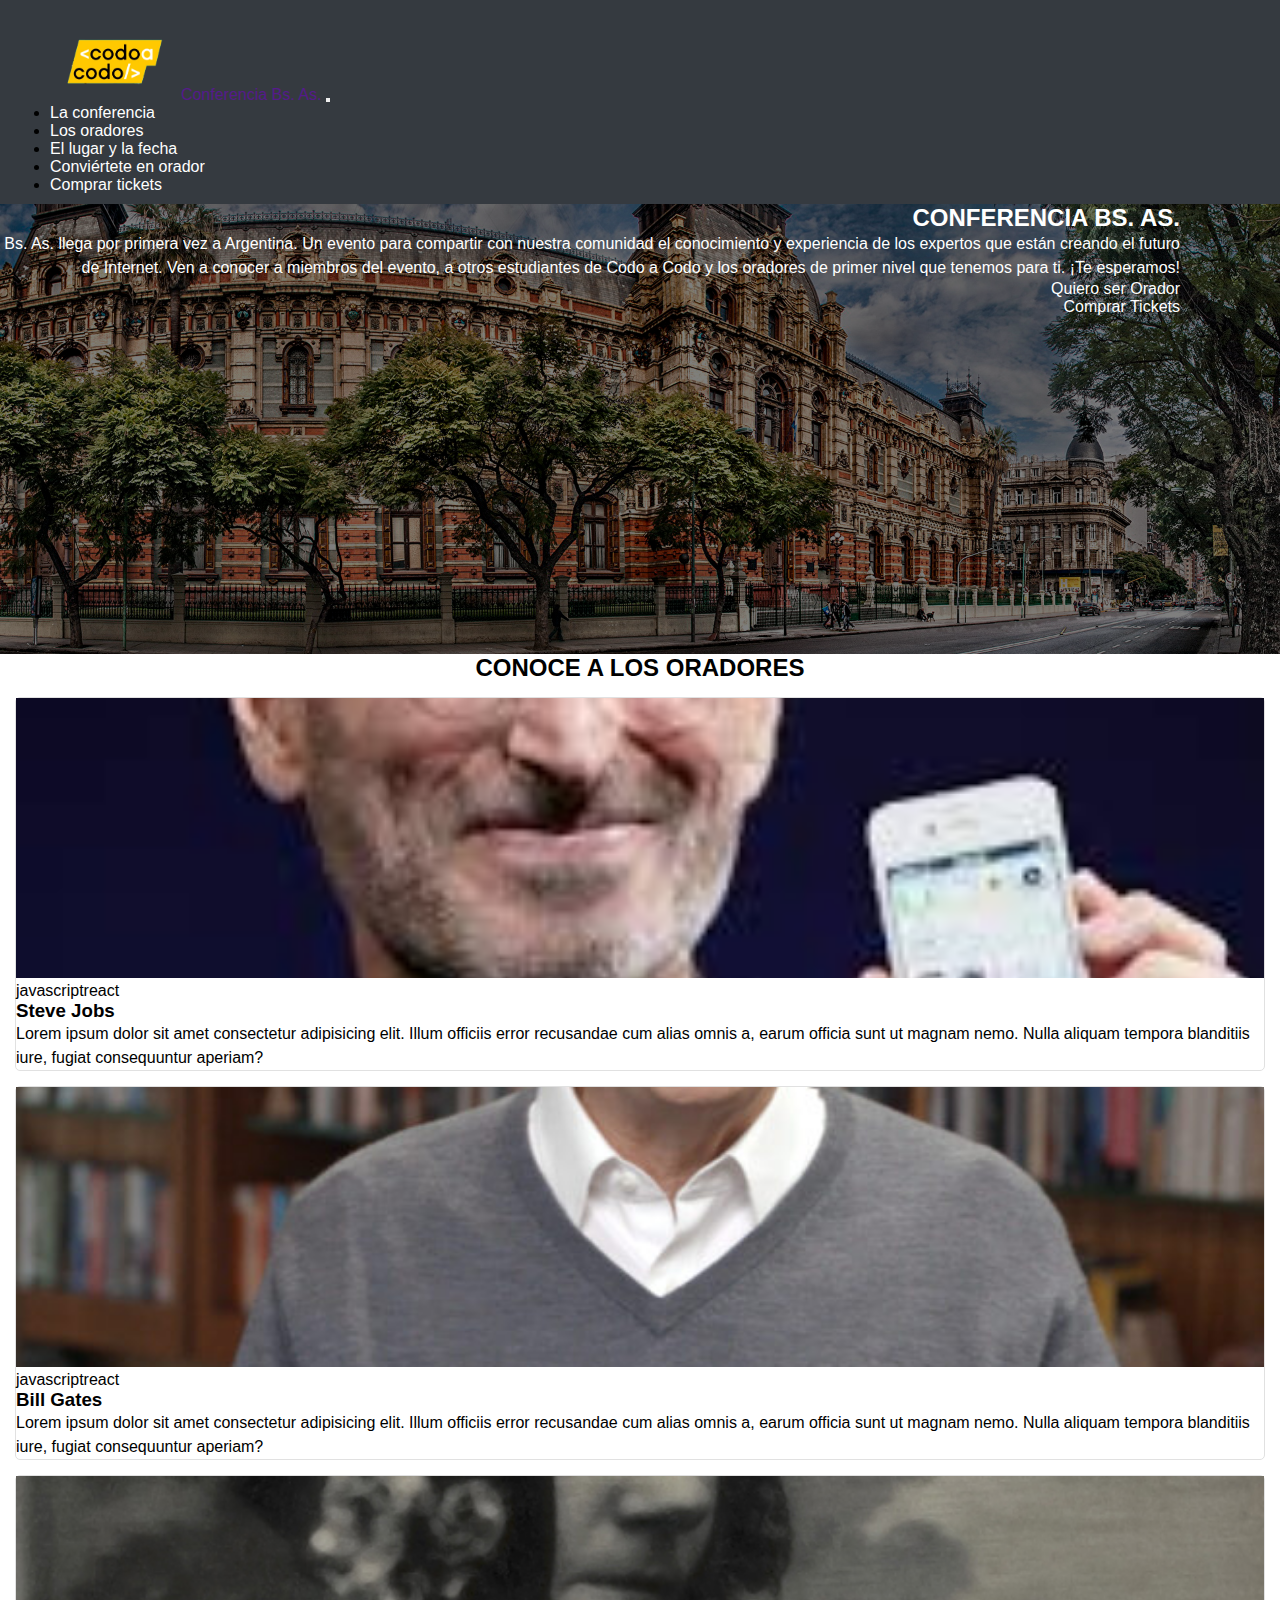
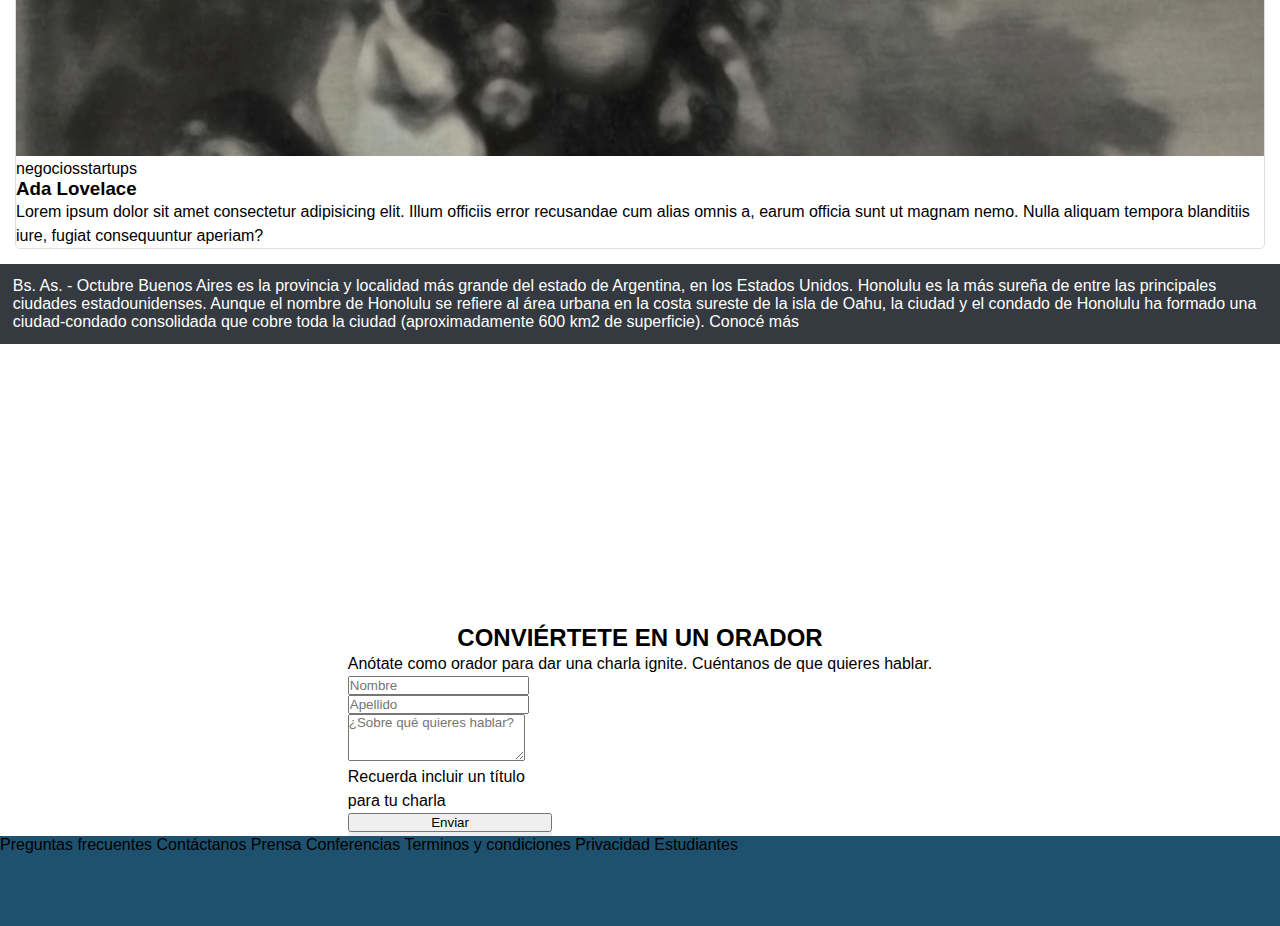
==== index.html @ 8f0b05c5 "Trabajo integrador responsive con Bootstrap" ====
<!DOCTYPE html>
<html lang="es">

<head>
    <meta charset="UTF-8">
    <meta name="viewport" content="width=device-width, initial-scale=1.0">
    <link rel="shortcut icon" href="./assets/img/favicon.ico" type="image/x-icon">
    <link rel="stylesheet" href="./assets/css/estilos.css">
    <link href="https://cdn.jsdelivr.net/npm/bootstrap@5.3.2/dist/css/bootstrap.min.css" rel="stylesheet"
        integrity="sha384-T3c6CoIi6uLrA9TneNEoa7RxnatzjcDSCmG1MXxSR1GAsXEV/Dwwykc2MPK8M2HN" crossorigin="anonymous">
    <title>Conferencia Bs. As.</title>
</head>

<body>
    <header class="navbar navbar-expand-md bg-black bg-opacity-75">
        <div class="logo container-fluid">
            <a class="navbar-brand  text-white" href="">
                <img src="./assets/img/codoacodo.png" alt="logo codo a codo" height="75px"
                    class="d-inline-block">Conferencia Bs. As.</a>
            <button class="navbar-toggler" type="button" data-bs-toggle="collapse" data-bs-target="#navbarNav"
                aria-controls="navbarNav" aria-expanded="false" aria-label="Toggle navigation">
                <span class="navbar-toggler-icon"></span>
            </button>
            <div class="collapse navbar-collapse justify-content-end" id="navbarNav">
                <ul class="navbar-nav">
                    <li class="nav-item">
                        <a class="nav-link active" aria-current="page" href="seccion1">La conferencia</a>
                    </li>
                    <li class="nav-item">
                        <a class="nav-link" href="seccion2">Los oradores</a>
                    </li>
                    <li class="nav-item">
                        <a class="nav-link" href="seccion3">El lugar y la fecha</a>
                    </li>
                    <li class="nav-item">
                        <a class="nav-link" href="seccion4">Conviértete en orador</a>
                    </li>
                    <li class="nav-item">
                        <a class="nav-link" href="seccion4">Comprar tickets</a>
                    </li>
                </ul>
            </div>
        </div>
        <nav></nav>
    </header>
    <main class="container-fluid">
        <section class="row align-items-center seccion1">
            <div class="col"></div>
            <div class="col"></div>
            <div class="col">
                <h2>Conferencia Bs. As.</h2>
                <p class="descripcion">Bs. As. llega por primera vez a Argentina. Un evento para compartir con nuestra
                    comunidad el
                    conocimiento y experiencia de los expertos que están creando el futuro de Internet. Ven a conocer a
                    miembros del evento, a otros estudiantes de Codo a Codo y los oradores de primer nivel que tenemos
                    para
                    ti. ¡Te esperamos!</p>
                <a>Quiero ser Orador</a><a>Comprar Tickets</a>

            </div>
        </section>
        <section class="row seccion2">
            <div class="col">
                <h2><span="">CONOCE A LOS</span>
                    ORADORES</h2>
                <div class="row">
                    <div class="col"></div>
                    <div class="col">
                        <div class="caja">
                            <img src="./assets/img/steve.jpg" alt="steve jobs">
                            <span>javascript</span><span>react</span>
                            <h3>Steve Jobs</h3>
                            <p>Lorem ipsum dolor sit amet consectetur adipisicing elit. Illum officiis error recusandae
                                cum
                                alias omnis
                                a, earum officia sunt ut magnam nemo. Nulla aliquam tempora blanditiis iure, fugiat
                                consequuntur
                                aperiam?</p>
                        </div>
                    </div>
                    <div class="col">
                        <div class="caja">
                            <img src="./assets/img/bill.jpg" alt="steve jobs">
                            <span>javascript</span><span>react</span>
                            <h3>Bill Gates</h3>
                            <p>Lorem ipsum dolor sit amet consectetur adipisicing elit. Illum officiis error recusandae
                                cum
                                alias omnis
                                a, earum officia sunt ut magnam nemo. Nulla aliquam tempora blanditiis iure, fugiat
                                consequuntur
                                aperiam?</p>
                        </div>
                    </div>
                    <div class="col">
                        <div class="caja">
                            <img src="./assets/img/ada.jpeg" alt="steve jobs">
                            <span>negocios</span><span>startups</span>
                            <h3>Ada Lovelace</h3>
                            <p>Lorem ipsum dolor sit amet consectetur adipisicing elit. Illum officiis error recusandae
                                cum
                                alias omnis
                                a, earum officia sunt ut magnam nemo. Nulla aliquam tempora blanditiis iure, fugiat
                                consequuntur
                                aperiam?</p>
                        </div>
                    </div>
                    <div class="col"></div>
                </div>
            </div>
        </section>
        <section class="row seccion3">
            <div class="col seccion3col1"></div>
            <div class="col seccion3col2">
                Bs. As. - Octubre
                Buenos Aires es la provincia y localidad más grande del estado de Argentina, en los Estados Unidos.
                Honolulu es la más sureña de entre las principales ciudades estadounidenses. Aunque el nombre de
                Honolulu se refiere al área urbana en la costa sureste de la isla de Oahu, la ciudad y el condado de
                Honolulu ha formado una ciudad-condado consolidada que cobre toda la ciudad (aproximadamente 600 km2 de
                superficie).

                Conocé más
            </div>
        </section>
        <section class="row seccion4">
            <div class="col ">
                <h2><span>CONVIÉRTETE EN UN</span>
                    ORADOR</h2>
                <p>Anótate como orador para dar una charla ignite. Cuéntanos de que quieres hablar.</p>
                <form>
                    <div class="row">
                        <div class="col">
                            <input type="text" class="form-control" id="nombre" placeholder="Nombre">
                        </div>
                        <div class="col">
                            <input type="text" class="form-control" id="apellido" placeholder="Apellido">
                        </div>
                    </div>
                    <div class="form-group">
                        <textarea class="form-control" id="texto" rows="3"
                            placeholder="¿Sobre qué quieres hablar?"></textarea>
                    </div>
                        <p>Recuerda incluir un título para tu charla</p>
                    <button type="submit" class="btn">Enviar<button>

                    </form>
            </div>
        </section>
    </main>
    <aside>
    </aside>
    <footer class="row align-items-center justify-content-center">
        <div class="col">
            Preguntas frecuentes
            Contáctanos
            Prensa
            Conferencias
            Terminos y condiciones
            Privacidad
            Estudiantes
        </div>
    </footer>
    <script src="https://cdn.jsdelivr.net/npm/bootstrap@5.3.2/dist/js/bootstrap.bundle.min.js"
        integrity="sha384-C6RzsynM9kWDrMNeT87bh95OGNyZPhcTNXj1NW7RuBCsyN/o0jlpcV8Qyq46cDfL"
        crossorigin="anonymous"></script>
</body>

</html>
---- assets/css/estilos.css ----
/* Generales */
* {
    margin:0;
    padding: 0;
    font-family:Lato,sans-serif;
    scroll-behavior: smooth;
}
html {
    display: block;
}
a {
    text-decoration: none;
}
p {
    line-height: 1.5em;
}
h2 {
    text-align: center;
    text-transform: uppercase;
}

header {
    background-color: #353a40;
    padding: 25px 100px 10px 50px;
}
li a {
    color: #ffffff!important;
}
#navbarNav {
    margin-right: 25px;
}

/* Main */
.descripcion {
    text-align: right;
}
.seccion1 {
    height: 50vh;
    background: linear-gradient(to right, rgba(0,0,0,0.5), rgba(0,0,0,0.5)), url('../img/ba1.jpg');
    background-size: cover;
    background-position: center;
    background-repeat: no-repeat;
    color:#ffffff;
}
.seccion1 div:last-of-type {
    margin-right: 100px;
    display: flex;
    flex-direction: column;
    align-items: end;
}
.caja {
    margin: 15px;
    border: 1px solid #e1e1e1;
    border-radius: 5px;
}
.caja img {
    width:100%;
    max-height: 280px;
    object-fit: cover;
}
.seccion3 {
    height: 40vh;
}
.seccion3col1 {
    background-image: url('../img/ba3.jpg');
    background-size: cover;
    background-repeat: no-repeat;
}
.seccion3col2 {
    padding: 1%;
    background-color: #353a40;
    color: #ffffff;
}
.seccion4 {
    display: flex;
    justify-content:center;
}
form {
    display: flex;
    flex-direction: column;
    width: 35%;
}

footer {
    height: 10vh;
    background-color: #1e516e;
    padding: 15px auto;
}
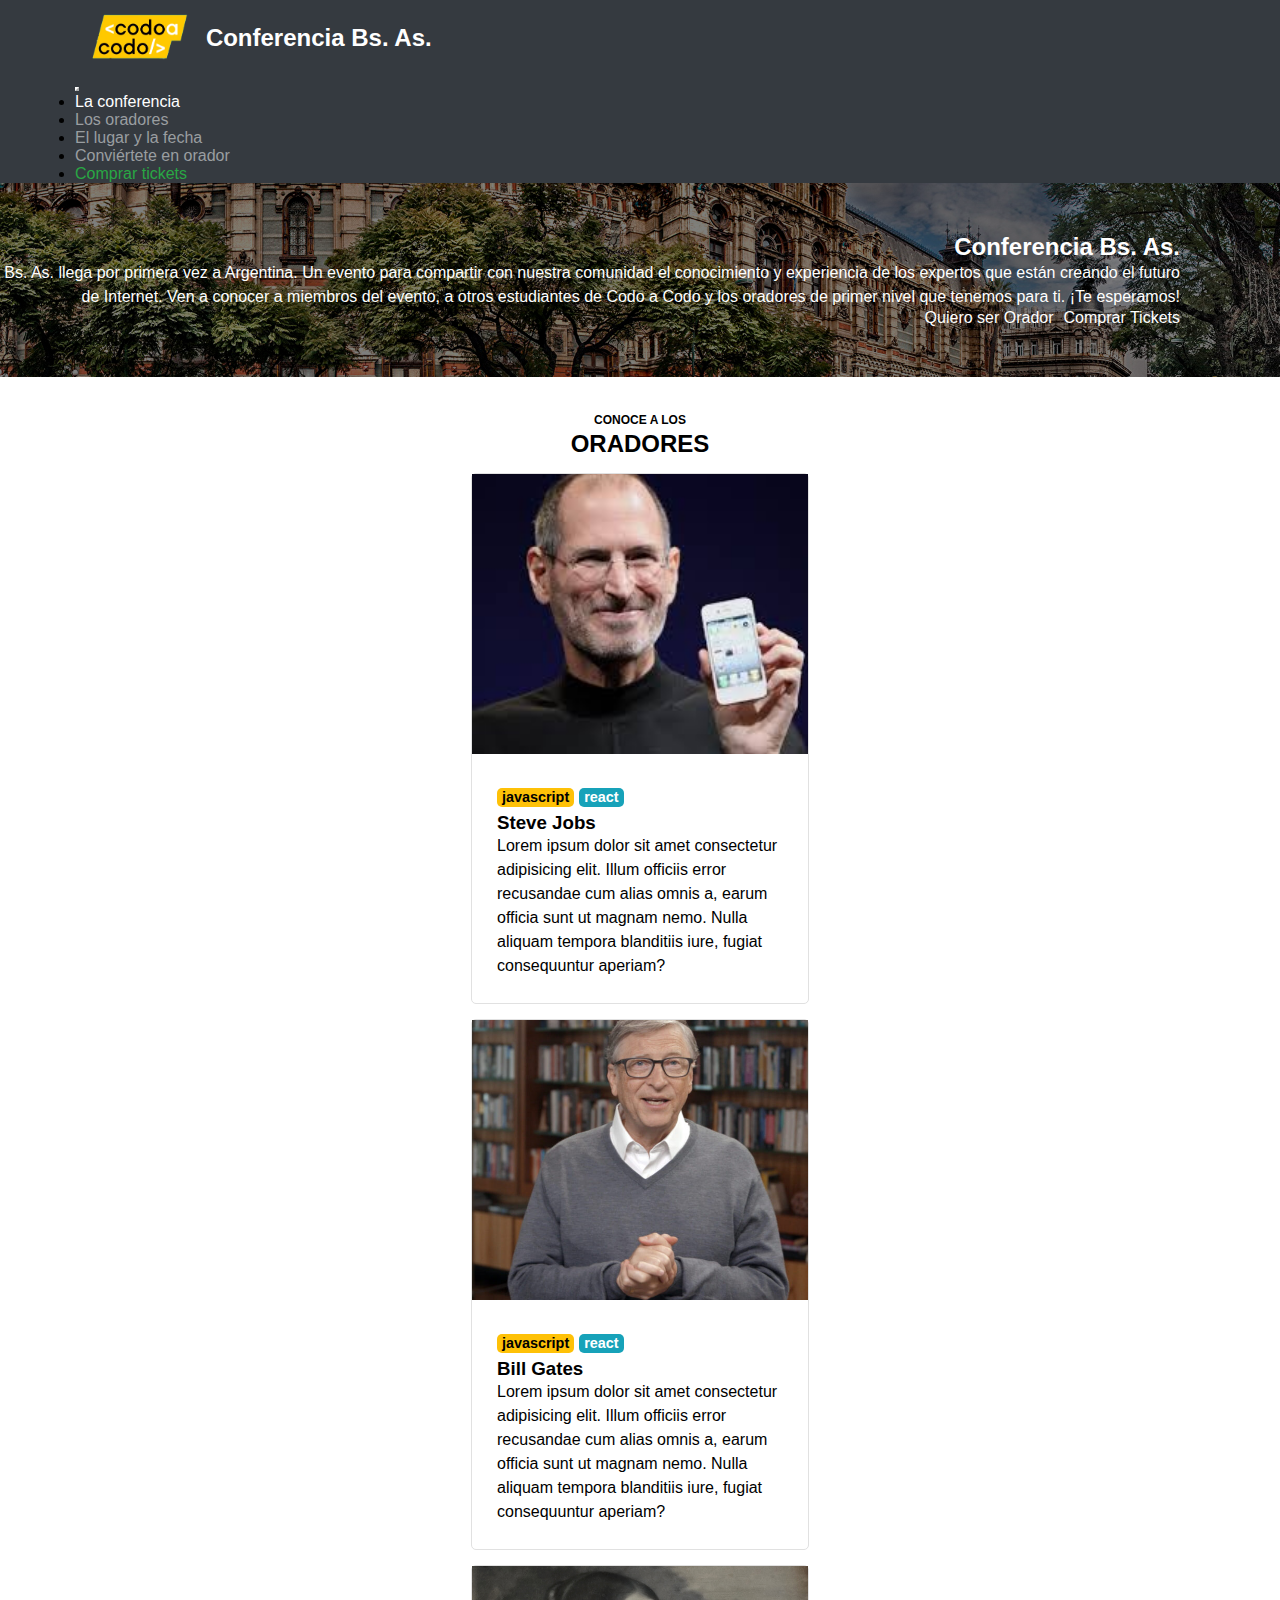
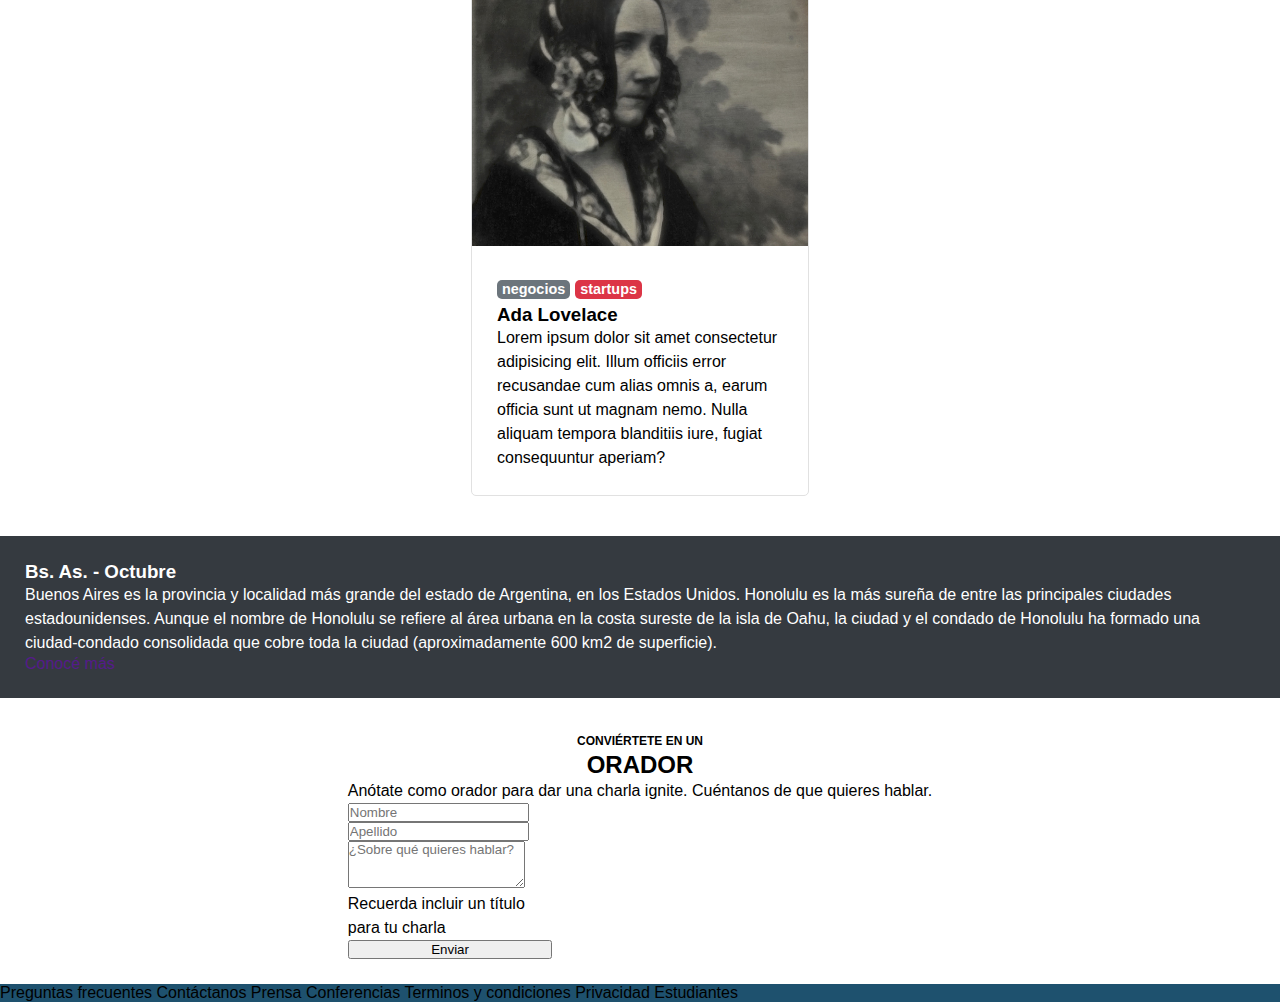
==== commit 34cbb495: "Avances de modificaciones en todas las secciones" ====
--- a/index.html
+++ b/index.html
@@ -12,17 +12,19 @@
 </head>
 
 <body>
-    <header class="navbar navbar-expand-md bg-black bg-opacity-75">
+    <header class="navbar navbar-expand-lg bg-black bg-opacity-75">
         <div class="logo container-fluid">
-            <a class="navbar-brand  text-white" href="">
-                <img src="./assets/img/codoacodo.png" alt="logo codo a codo" height="75px"
-                    class="d-inline-block">Conferencia Bs. As.</a>
-            <button class="navbar-toggler" type="button" data-bs-toggle="collapse" data-bs-target="#navbarNav"
-                aria-controls="navbarNav" aria-expanded="false" aria-label="Toggle navigation">
+            <a class="navbar-brand brand-flex" href="">
+                <img src="./assets/img/codoacodo.png" alt="logo codo a codo" height="75px" class="d-inline-block">
+                <h2>Conferencia Bs. As.</h2>
+            </a>
+            <button class="navbar-toggler custom-toggler" type="button" data-bs-toggle="collapse"
+                data-bs-target="#navbarNav" aria-controls="navbarNav" aria-expanded="false"
+                aria-label="Toggle navigation">
                 <span class="navbar-toggler-icon"></span>
             </button>
             <div class="collapse navbar-collapse justify-content-end" id="navbarNav">
-                <ul class="navbar-nav">
+                <ul class="navbar-nav menu-principal">
                     <li class="nav-item">
                         <a class="nav-link active" aria-current="page" href="seccion1">La conferencia</a>
                     </li>
@@ -45,9 +47,8 @@
     </header>
     <main class="container-fluid">
         <section class="row align-items-center seccion1">
-            <div class="col"></div>
-            <div class="col"></div>
-            <div class="col">
+            <div class="col-md"></div>
+            <div class="col-md">
                 <h2>Conferencia Bs. As.</h2>
                 <p class="descripcion">Bs. As. llega por primera vez a Argentina. Un evento para compartir con nuestra
                     comunidad el
@@ -55,94 +56,114 @@
                     miembros del evento, a otros estudiantes de Codo a Codo y los oradores de primer nivel que tenemos
                     para
                     ti. ¡Te esperamos!</p>
-                <a>Quiero ser Orador</a><a>Comprar Tickets</a>
-
+                <div class="col botones">
+                    <a class="btn btn-outline-light">Quiero ser Orador</a><a class="btn btn-bd-primary">Comprar
+                        Tickets</a>
+                </div>
             </div>
         </section>
-        <section class="row seccion2">
-            <div class="col">
-                <h2><span="">CONOCE A LOS</span>
+        <section class="row seccion2" id="#seccion2">
+            <div class="col gx-0">
+                <h2><span class="texto-superior-h2">CONOCE A LOS</span><br>
                     ORADORES</h2>
-                <div class="row">
-                    <div class="col"></div>
-                    <div class="col">
+                <div class="row oradores">
+                    <div class="col-md">
                         <div class="caja">
                             <img src="./assets/img/steve.jpg" alt="steve jobs">
-                            <span>javascript</span><span>react</span>
-                            <h3>Steve Jobs</h3>
-                            <p>Lorem ipsum dolor sit amet consectetur adipisicing elit. Illum officiis error recusandae
-                                cum
-                                alias omnis
-                                a, earum officia sunt ut magnam nemo. Nulla aliquam tempora blanditiis iure, fugiat
-                                consequuntur
-                                aperiam?</p>
+                            <div class="caja-interna">
+                                <span class="recuadro js">javascript</span><span class="recuadro react">react</span>
+                                <h3>Steve Jobs</h3>
+                                <p>Lorem ipsum dolor sit amet consectetur adipisicing elit. Illum officiis error
+                                    recusandae
+                                    cum
+                                    alias omnis
+                                    a, earum officia sunt ut magnam nemo. Nulla aliquam tempora blanditiis iure, fugiat
+                                    consequuntur
+                                    aperiam?</p>
+                            </div>
                         </div>
                     </div>
-                    <div class="col">
+                    <div class="col-md">
                         <div class="caja">
                             <img src="./assets/img/bill.jpg" alt="steve jobs">
-                            <span>javascript</span><span>react</span>
-                            <h3>Bill Gates</h3>
-                            <p>Lorem ipsum dolor sit amet consectetur adipisicing elit. Illum officiis error recusandae
-                                cum
-                                alias omnis
-                                a, earum officia sunt ut magnam nemo. Nulla aliquam tempora blanditiis iure, fugiat
-                                consequuntur
-                                aperiam?</p>
+                            <div class="caja-interna">
+                                <span class="recuadro js">javascript</span><span class="recuadro react">react</span>
+                                <h3>Bill Gates</h3>
+                                <p>Lorem ipsum dolor sit amet consectetur adipisicing elit. Illum officiis error
+                                    recusandae
+                                    cum
+                                    alias omnis
+                                    a, earum officia sunt ut magnam nemo. Nulla aliquam tempora blanditiis iure, fugiat
+                                    consequuntur
+                                    aperiam?</p>
+                            </div>
                         </div>
                     </div>
-                    <div class="col">
+                    <div class="col-md">
                         <div class="caja">
                             <img src="./assets/img/ada.jpeg" alt="steve jobs">
-                            <span>negocios</span><span>startups</span>
-                            <h3>Ada Lovelace</h3>
-                            <p>Lorem ipsum dolor sit amet consectetur adipisicing elit. Illum officiis error recusandae
-                                cum
-                                alias omnis
-                                a, earum officia sunt ut magnam nemo. Nulla aliquam tempora blanditiis iure, fugiat
-                                consequuntur
-                                aperiam?</p>
+                            <div class="caja-interna">
+                                <span class="recuadro negocios">negocios</span><span
+                                    class="recuadro startup">startups</span>
+                                <h3>Ada Lovelace</h3>
+                                <p>Lorem ipsum dolor sit amet consectetur adipisicing elit. Illum officiis error
+                                    recusandae
+                                    cum
+                                    alias omnis
+                                    a, earum officia sunt ut magnam nemo. Nulla aliquam tempora blanditiis iure, fugiat
+                                    consequuntur
+                                    aperiam?</p>
+                            </div>
                         </div>
                     </div>
-                    <div class="col"></div>
                 </div>
             </div>
         </section>
         <section class="row seccion3">
-            <div class="col seccion3col1"></div>
-            <div class="col seccion3col2">
-                Bs. As. - Octubre
-                Buenos Aires es la provincia y localidad más grande del estado de Argentina, en los Estados Unidos.
-                Honolulu es la más sureña de entre las principales ciudades estadounidenses. Aunque el nombre de
-                Honolulu se refiere al área urbana en la costa sureste de la isla de Oahu, la ciudad y el condado de
-                Honolulu ha formado una ciudad-condado consolidada que cobre toda la ciudad (aproximadamente 600 km2 de
-                superficie).
-
-                Conocé más
+            <div class="col-md seccion3col1"></div>
+            <div class="col-md seccion3col2">
+                <div class="row">
+                    <div class="col">
+                        <h3>Bs. As. - Octubre</h3>
+                        <p>Buenos Aires es la provincia y localidad más grande del estado de Argentina, en los Estados
+                            Unidos.
+                            Honolulu es la más sureña de entre las principales ciudades estadounidenses. Aunque el
+                            nombre de
+                            Honolulu se refiere al área urbana en la costa sureste de la isla de Oahu, la ciudad y el
+                            condado de
+                            Honolulu ha formado una ciudad-condado consolidada que cobre toda la ciudad (aproximadamente
+                            600 km2 de
+                            superficie).</p>
+                        <a class="btn btn-outline-light" href="">Conocé más</a>
+                    </div>
+                </div>
             </div>
         </section>
         <section class="row seccion4">
-            <div class="col ">
-                <h2><span>CONVIÉRTETE EN UN</span>
-                    ORADOR</h2>
-                <p>Anótate como orador para dar una charla ignite. Cuéntanos de que quieres hablar.</p>
-                <form>
-                    <div class="row">
-                        <div class="col">
-                            <input type="text" class="form-control" id="nombre" placeholder="Nombre">
-                        </div>
-                        <div class="col">
-                            <input type="text" class="form-control" id="apellido" placeholder="Apellido">
-                        </div>
+            <div class="col-md">
+                <div class="row">
+                    <div class="col-md d-flex  formulario">
+                        <h2><span class="texto-superior-h2">CONVIÉRTETE EN UN</span><br>
+                            ORADOR</h2>
+                        <p>Anótate como orador para dar una charla ignite. Cuéntanos de que quieres hablar.</p>
+                        <form>
+                            <div class="row d-flex justify-content-center">
+                                <div class="col">
+                                    <input type="text" class="form-control" id="nombre" placeholder="Nombre">
+                                </div>
+                                <div class="col">
+                                    <input type="text" class="form-control" id="apellido" placeholder="Apellido">
+                                </div>
+                            </div>
+                            <div class="form-group">
+                                <textarea class="form-control" id="texto" rows="3"
+                                    placeholder="¿Sobre qué quieres hablar?"></textarea>
+                            </div>
+                            <p>Recuerda incluir un título para tu charla</p>
+                            <button type="" class="btn btn-primary">Enviar</button>
+                        </form>
                     </div>
-                    <div class="form-group">
-                        <textarea class="form-control" id="texto" rows="3"
-                            placeholder="¿Sobre qué quieres hablar?"></textarea>
-                    </div>
-                        <p>Recuerda incluir un título para tu charla</p>
-                    <button type="submit" class="btn">Enviar<button>
-
-                    </form>
+                </div>
             </div>
         </section>
     </main>
--- a/assets/css/estilos.css
+++ b/assets/css/estilos.css
@@ -7,6 +7,7 @@
 }
 html {
     display: block;
+    box-sizing: border-box!important;
 }
 a {
     text-decoration: none;
@@ -16,26 +17,48 @@
 }
 h2 {
     text-align: center;
+}
+.texto-superior-h2 {
     text-transform: uppercase;
-}
-
+    font-size: 0.75rem;
+}
+/* Header */
 header {
     background-color: #353a40;
-    padding: 25px 100px 10px 50px;
-}
-li a {
-    color: #ffffff!important;
-}
-#navbarNav {
-    margin-right: 25px;
-}
-
+}
+.logo {
+    padding: 0 75px!important;
+}
+.logo h2 {
+    color:#FFFFFF;
+}
+.brand-flex {
+    display:flex;
+}
+.brand-flex h2 {
+    align-self: center;
+}
+.menu-principal li a {
+    color: #9a9ea1;
+}
+.nav-link.active, .menu-principal li a:hover, .menu-principal li a:focus {
+    color: #FFFFFF!important;
+}
+.menu-principal li:last-of-type > a{
+    color: #29a744;
+}
+.custom-toggler .navbar-toggler-icon {
+    background-image: url("data:image/svg+xml;charset=utf8,%3Csvg viewBox='0 0 32 32' xmlns='http://www.w3.org/2000/svg'%3E%3Cpath stroke='rgba(255,255,255, 1)' stroke-width='4' stroke-linecap='round' stroke-miterlimit='10' d='M4 8h24M4 16h24M4 24h24'/%3E%3C/svg%3E");
+  }
+.custom-toggler.navbar-toggler {
+    border-color: rgb(255,255,255);
+  } 
 /* Main */
 .descripcion {
     text-align: right;
 }
 .seccion1 {
-    height: 50vh;
+    padding: 50px 0;
     background: linear-gradient(to right, rgba(0,0,0,0.5), rgba(0,0,0,0.5)), url('../img/ba1.jpg');
     background-size: cover;
     background-position: center;
@@ -48,6 +71,27 @@
     flex-direction: column;
     align-items: end;
 }
+.botones {
+    display: flex!important;
+    flex-direction: row!important;
+    margin:0!important;
+}
+.botones a:first-of-type {
+    margin-right: 10px;
+}
+.btn-bd-primary {
+    --bs-btn-color: var(--bs-white)!important;
+    --bs-btn-bg: #29a744!important;
+    --bs-btn-border-color: #29a744!important;
+    --bs-btn-hover-color: var(--bs-white);
+    --bs-btn-hover-bg: transparent!important;
+    --bs-btn-hover-border-color: #FFFFFF!important;
+  }
+/* Sección 2 */
+.seccion2 {
+    margin: 0 20vw;
+    padding: 25px 0!important;
+}
 .caja {
     margin: 15px;
     border: 1px solid #e1e1e1;
@@ -58,20 +102,53 @@
     max-height: 280px;
     object-fit: cover;
 }
-.seccion3 {
-    height: 40vh;
-}
+.caja-interna {
+    padding: 25px;
+}
+.oradores {
+    margin:0 200px!important;
+}
+.recuadro {
+    display: inline-block;
+    padding: 1px 5px 2px 5px;
+    margin: 5px 5px 5px 0;
+    font-size: 0.9rem;
+    font-weight: 600;
+    border-radius: 5px;
+}
+.js {
+    color: #000000;
+    background-color: #fec107;
+}
+.react {
+    color: #ffffff;
+    background-color: #17a2b9;
+}
+.negocios {
+    color: #ffffff;
+    background-color: #6c757c;
+}
+.startup {
+    color: #ffffff;
+    background-color: #dc3546;
+}
+
+ /* Sección 3 */ 
 .seccion3col1 {
     background-image: url('../img/ba3.jpg');
     background-size: cover;
     background-repeat: no-repeat;
 }
 .seccion3col2 {
+    display: flex;
+    flex-direction: column;
     padding: 1%;
     background-color: #353a40;
     color: #ffffff;
+    padding: 25px 25px!important;
 }
 .seccion4 {
+    padding: 25px 0;
     display: flex;
     justify-content:center;
 }
@@ -80,9 +157,65 @@
     flex-direction: column;
     width: 35%;
 }
-
+.formulario {
+    flex-direction: column!important;
+}
 footer {
-    height: 10vh;
     background-color: #1e516e;
     padding: 15px auto;
+}
+
+@media screen and (max-width:425px) {
+
+    .brand-flex {
+        flex-direction: column;
+        justify-content: flex-start;
+    }
+    .logo {
+        padding: 0 10px!important;
+    }    
+    .logo img {
+        max-width:100%;
+    }
+    .logo h2 {
+        font-size: 1rem;
+        color:#FFFFFF;
+    }
+    .seccion1 div:last-of-type {
+        margin-right: 10px;
+    }
+    .seccion2 {
+        padding: 0 0;
+    }
+    .oradores {
+        margin:0!important;
+    }
+}
+@media screen and (min-width:426px) and (max-width:780px) {
+
+    .brand-flex {
+        flex-direction: column;
+    }
+    .logo {
+        padding: 0 15px!important;
+        margin: 0!important;
+    }    
+    .logo img {
+        max-width:65%;
+    }
+    .logo h2 {
+        display: inline;
+        padding:0 0 20px 0;
+        font-size:1.5rem;
+        color:#FFFFFF;
+    }
+    .seccion1 div:last-of-type {
+        margin-right: 5px;
+    }
+    .seccion2 {
+        padding: 25px 0;
+    }
+    .oradores {
+        margin:0!important;
+    }
 }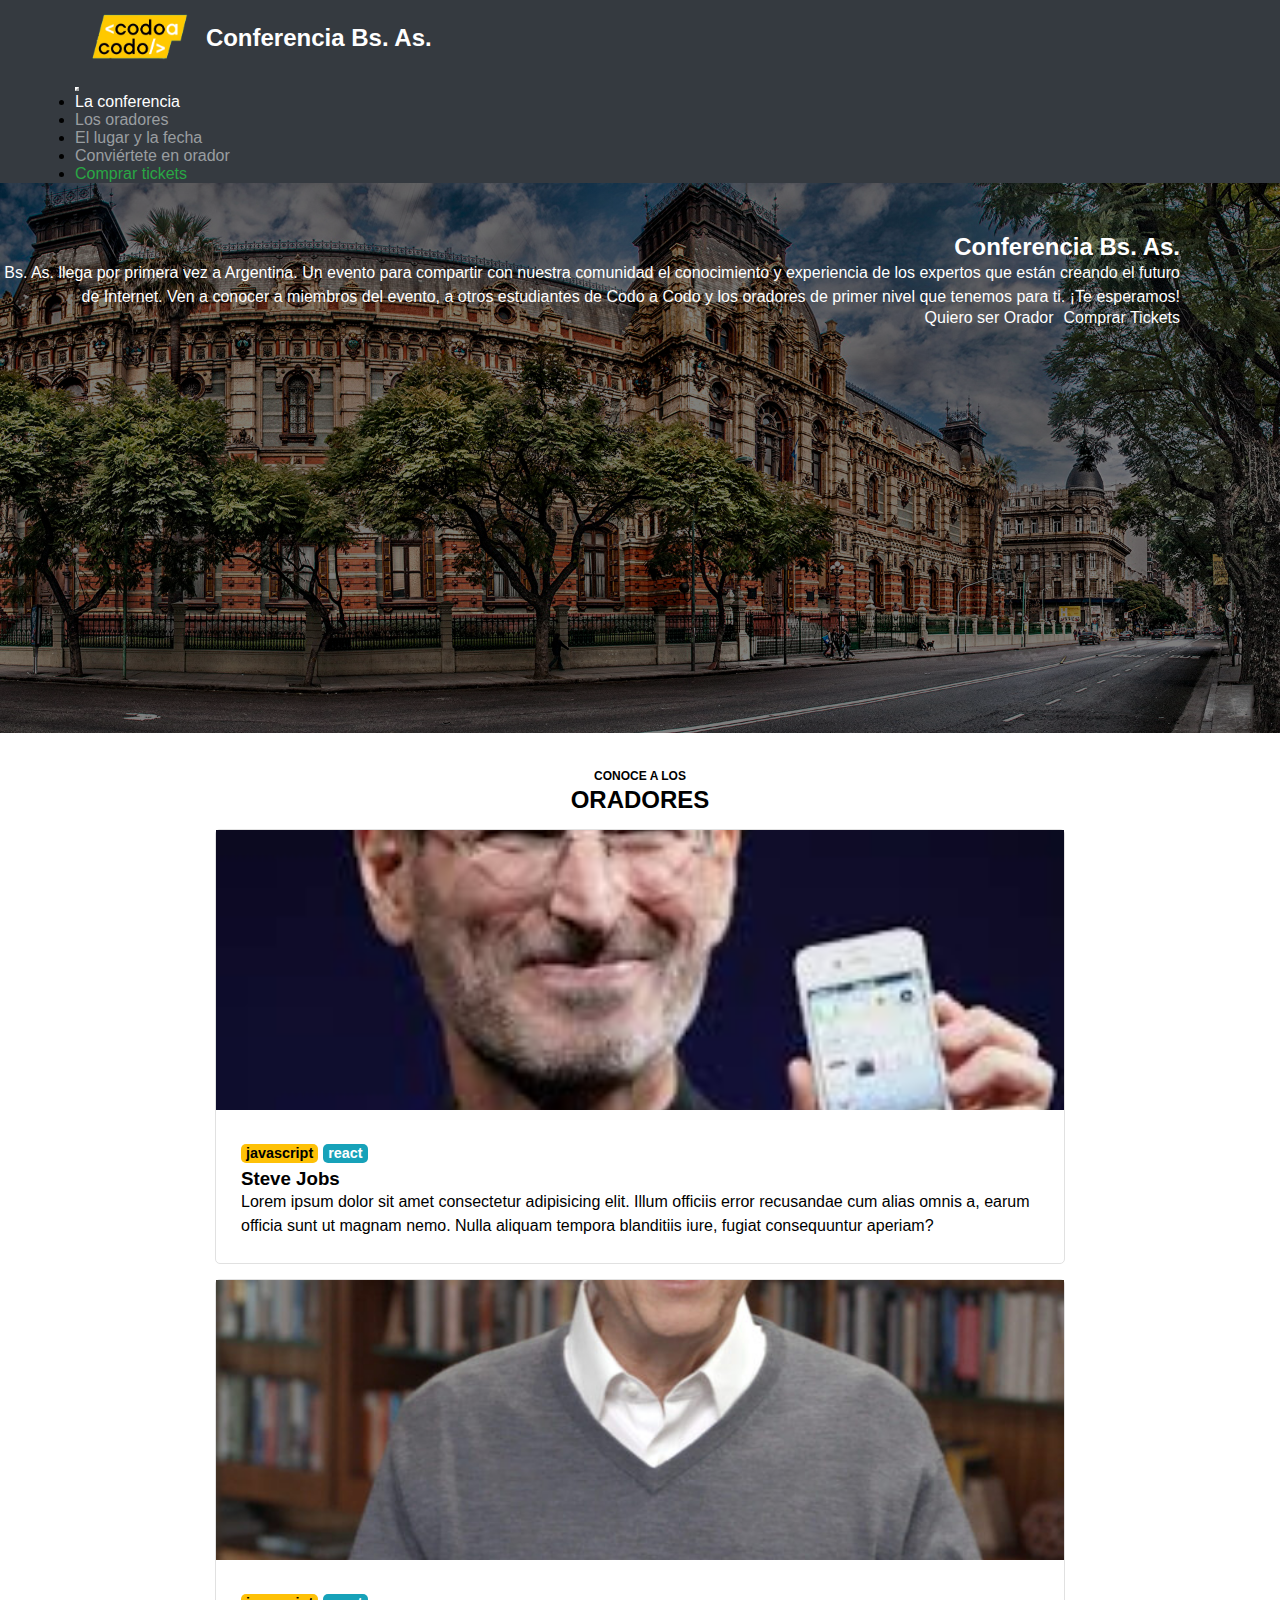
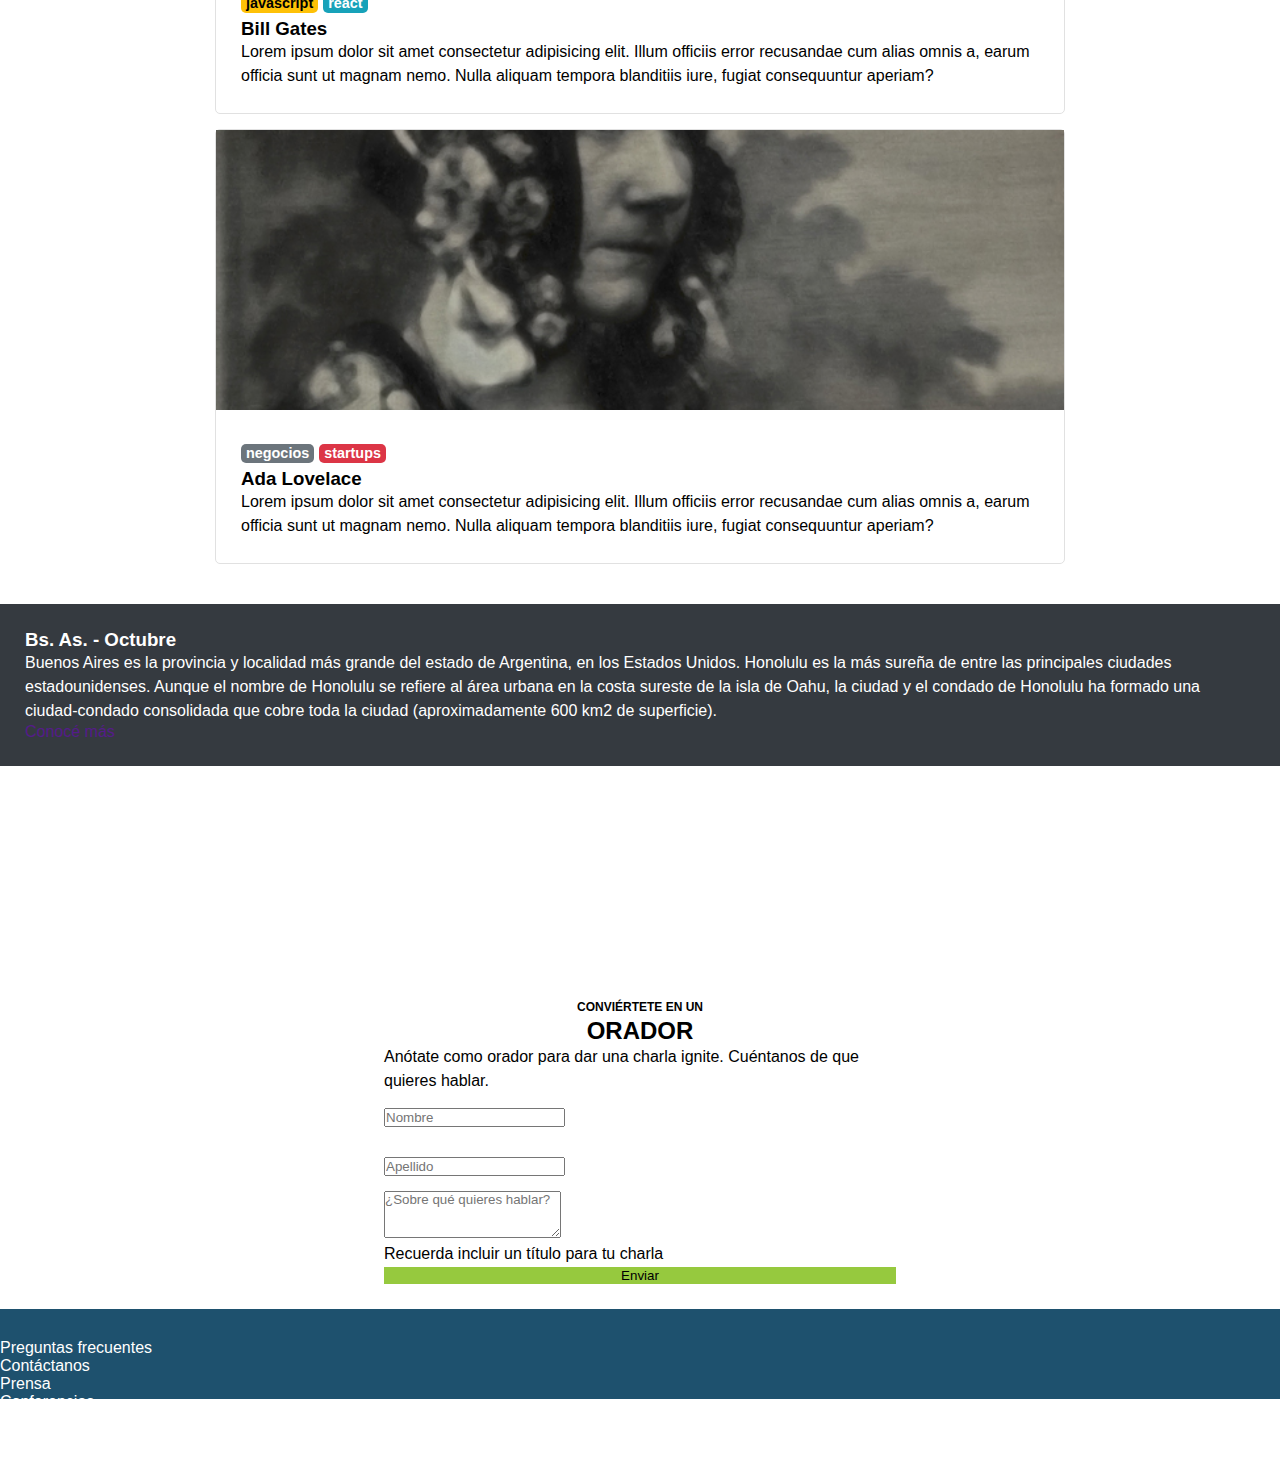
==== commit e7a9cd41: "Ultimos cambios" ====
--- a/index.html
+++ b/index.html
@@ -26,19 +26,19 @@
             <div class="collapse navbar-collapse justify-content-end" id="navbarNav">
                 <ul class="navbar-nav menu-principal">
                     <li class="nav-item">
-                        <a class="nav-link active" aria-current="page" href="seccion1">La conferencia</a>
+                        <a class="nav-link active" aria-current="page" href="#seccion1">La conferencia</a>
                     </li>
                     <li class="nav-item">
-                        <a class="nav-link" href="seccion2">Los oradores</a>
+                        <a class="nav-link" href="#seccion2">Los oradores</a>
                     </li>
                     <li class="nav-item">
-                        <a class="nav-link" href="seccion3">El lugar y la fecha</a>
+                        <a class="nav-link" href="#seccion3">El lugar y la fecha</a>
                     </li>
                     <li class="nav-item">
-                        <a class="nav-link" href="seccion4">Conviértete en orador</a>
+                        <a class="nav-link" href="#seccion4">Conviértete en orador</a>
                     </li>
                     <li class="nav-item">
-                        <a class="nav-link" href="seccion4">Comprar tickets</a>
+                        <a class="nav-link" href="">Comprar tickets</a>
                     </li>
                 </ul>
             </div>
@@ -46,7 +46,7 @@
         <nav></nav>
     </header>
     <main class="container-fluid">
-        <section class="row align-items-center seccion1">
+        <section class="row align-items-center seccion1" id="seccion1">
             <div class="col-md"></div>
             <div class="col-md">
                 <h2>Conferencia Bs. As.</h2>
@@ -62,7 +62,7 @@
                 </div>
             </div>
         </section>
-        <section class="row seccion2" id="#seccion2">
+        <section class="row seccion2" id="seccion2">
             <div class="col gx-0">
                 <h2><span class="texto-superior-h2">CONOCE A LOS</span><br>
                     ORADORES</h2>
@@ -119,7 +119,7 @@
                 </div>
             </div>
         </section>
-        <section class="row seccion3">
+        <section class="row seccion3" id="seccion3">
             <div class="col-md seccion3col1"></div>
             <div class="col-md seccion3col2">
                 <div class="row">
@@ -139,45 +139,44 @@
                 </div>
             </div>
         </section>
-        <section class="row seccion4">
-            <div class="col-md">
-                <div class="row">
-                    <div class="col-md d-flex  formulario">
-                        <h2><span class="texto-superior-h2">CONVIÉRTETE EN UN</span><br>
-                            ORADOR</h2>
-                        <p>Anótate como orador para dar una charla ignite. Cuéntanos de que quieres hablar.</p>
-                        <form>
-                            <div class="row d-flex justify-content-center">
-                                <div class="col">
-                                    <input type="text" class="form-control" id="nombre" placeholder="Nombre">
-                                </div>
-                                <div class="col">
-                                    <input type="text" class="form-control" id="apellido" placeholder="Apellido">
-                                </div>
-                            </div>
-                            <div class="form-group">
-                                <textarea class="form-control" id="texto" rows="3"
-                                    placeholder="¿Sobre qué quieres hablar?"></textarea>
-                            </div>
-                            <p>Recuerda incluir un título para tu charla</p>
-                            <button type="" class="btn btn-primary">Enviar</button>
-                        </form>
+        <section class="row d-flex seccion4" id="seccion4">
+            <div class="col-md formulario">
+                <h2><span class="texto-superior-h2">CONVIÉRTETE EN UN</span><br>
+                    ORADOR</h2>
+                <p>Anótate como orador para dar una charla ignite. Cuéntanos de que quieres hablar.</p>
+                <form>
+                    <div class="row form-group">
+                        <div class="col">
+                            <input type="text" class="form-control" id="nombre" placeholder="Nombre">
+                        </div>
+                        <div class="col">
+                            <input type="text" class="form-control" id="apellido" placeholder="Apellido">
+                        </div>
                     </div>
-                </div>
+                    <div class="form-group">
+                        <textarea class="form-control" id="texto" rows="3"
+                            placeholder="¿Sobre qué quieres hablar?"></textarea>
+                    </div>
+
+                    <p>Recuerda incluir un título para tu charla</p>
+                    <button type="submit" class="btn btn-primary botonform">Enviar</button>
+                </form>
             </div>
         </section>
     </main>
     <aside>
     </aside>
-    <footer class="row align-items-center justify-content-center">
-        <div class="col">
-            Preguntas frecuentes
-            Contáctanos
-            Prensa
-            Conferencias
-            Terminos y condiciones
-            Privacidad
-            Estudiantes
+    <footer class="container-fluid seccion5">
+        <div class="row">
+            <ul class="col nav justify-content-center">
+                <li class="nav-item p-1">Preguntas frecuentes</li>
+                <li class="nav-item p-1">Contáctanos</li>
+                <li class="nav-item p-1">Prensa</li>
+                <li class="nav-item p-1">Conferencias</li>
+                <li class="nav-item p-1">Terminos y condiciones</li>
+                <li class="nav-item p-1">Privacidad</li>
+                <li class="nav-item p-1">Estudiantes</li>
+            </ul>
         </div>
     </footer>
     <script src="https://cdn.jsdelivr.net/npm/bootstrap@5.3.2/dist/js/bootstrap.bundle.min.js"
--- a/assets/css/estilos.css
+++ b/assets/css/estilos.css
@@ -89,7 +89,6 @@
   }
 /* Sección 2 */
 .seccion2 {
-    margin: 0 20vw;
     padding: 25px 0!important;
 }
 .caja {
@@ -148,21 +147,32 @@
     padding: 25px 25px!important;
 }
 .seccion4 {
-    padding: 25px 0;
+    padding: 25px 30vw!important;
+}
+
+.formulario {
     display: flex;
-    justify-content:center;
-}
-form {
-    display: flex;
-    flex-direction: column;
-    width: 35%;
-}
-.formulario {
     flex-direction: column!important;
 }
+.botonform {
+    background-color: #96c93e!important;
+    border: 1px solid #96c93e!important;
+    width: 100%!important;
+}
 footer {
+    box-sizing: border-box!important;
     background-color: #1e516e;
-    padding: 15px auto;
+}
+.seccion5 {
+    box-sizing: border-box!important;
+    height: 10vh!important;
+    color:#FFFFFF!important;
+}
+.seccion5 ul {
+    padding-top: 30px!important;
+}
+input {
+    margin:15px 0!important;
 }
 
 @media screen and (max-width:425px) {
@@ -190,8 +200,22 @@
     .oradores {
         margin:0!important;
     }
-}
-@media screen and (min-width:426px) and (max-width:780px) {
+    .seccion4 {
+        padding: 25px 0!important;
+    }
+    .seccion5 {
+        height: 28vh!important;
+    }
+    .seccion5 ul {
+        display: flex!important;
+        flex-direction: column!important;
+        align-items: center!important;
+    }
+    .caja-interna {
+        padding: 15px;
+    }
+}
+@media screen and (min-width:426px) and (max-width:1260px) {
 
     .brand-flex {
         flex-direction: column;
@@ -218,4 +242,18 @@
     .oradores {
         margin:0!important;
     }
-}+    .seccion4 {
+        padding: 25px 25vw!important;
+    }
+    .seccion5 {
+        padding: 0 20px!important;
+    }
+}
+@media screen and (min-width:1261px) {
+    .seccion1 {
+        min-height: 50vh;
+    }
+    .seccion3 {
+        min-height: 40vh;
+    }
+}
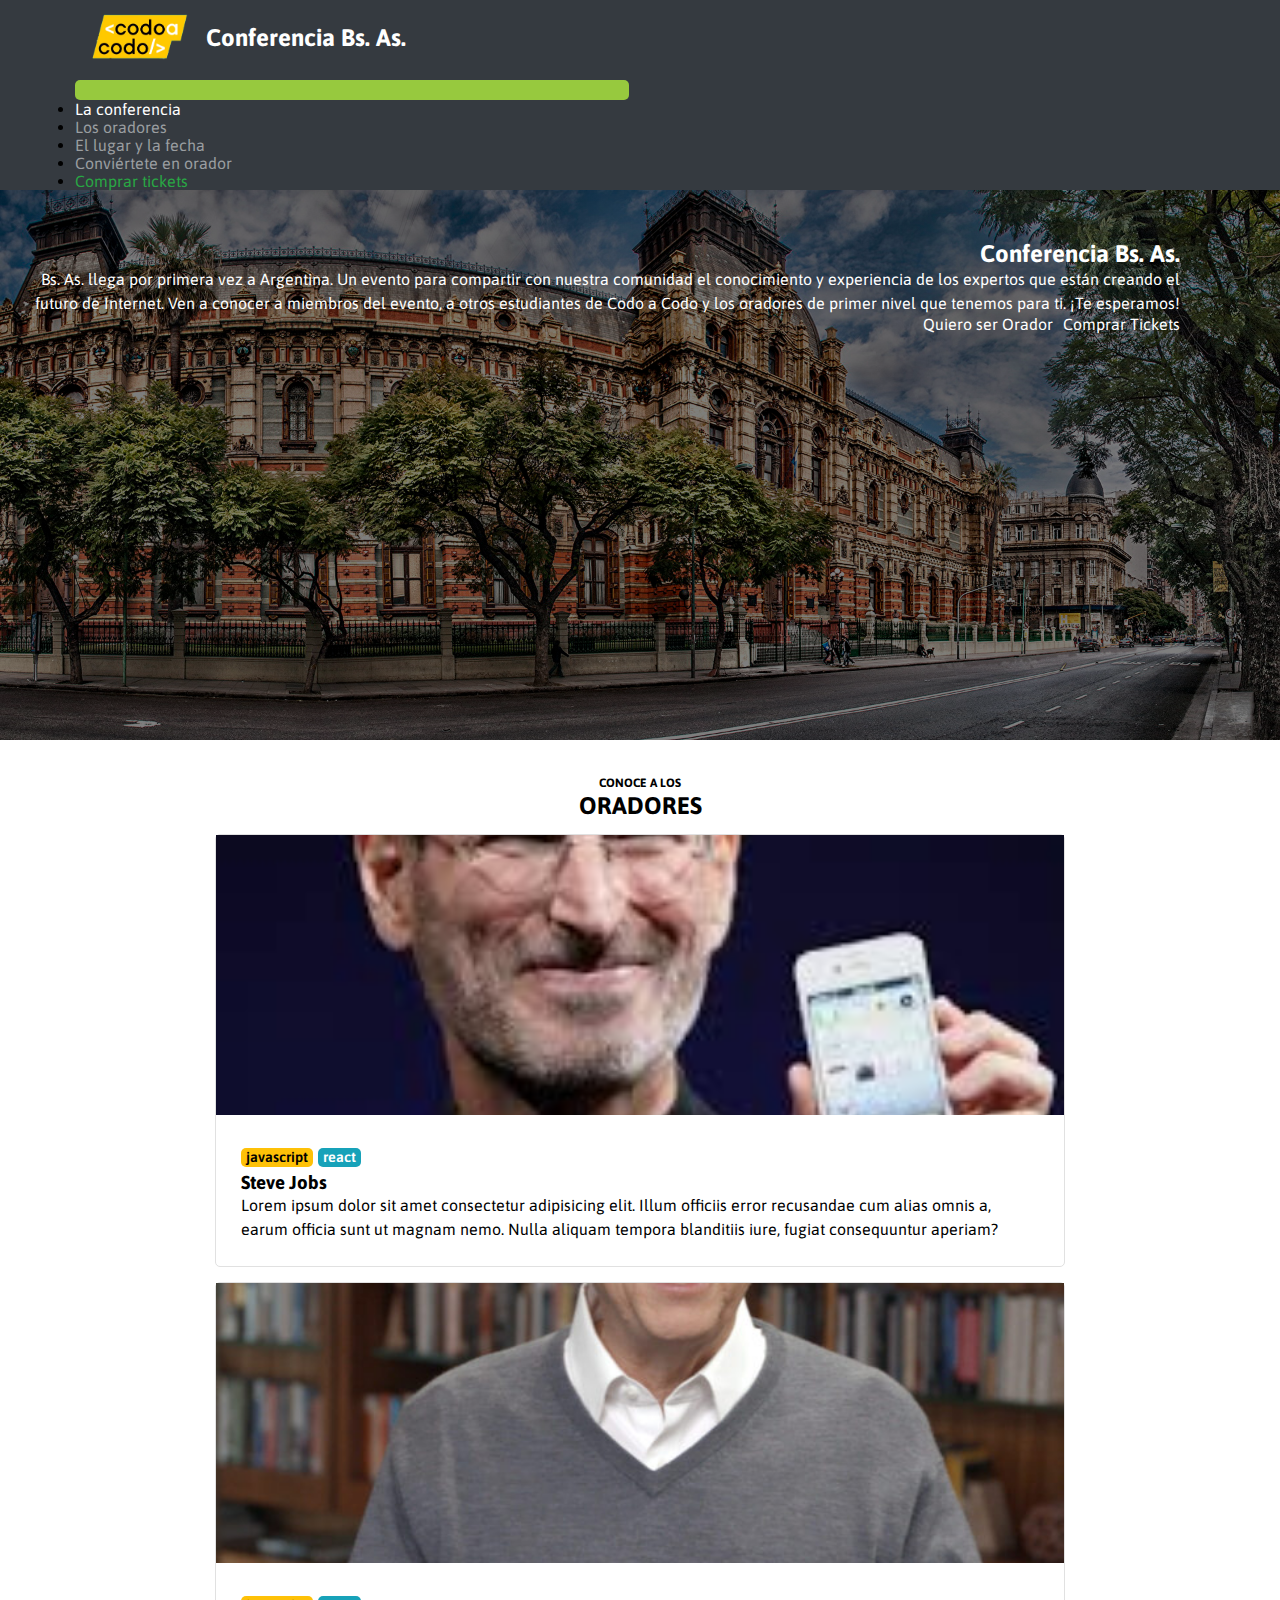
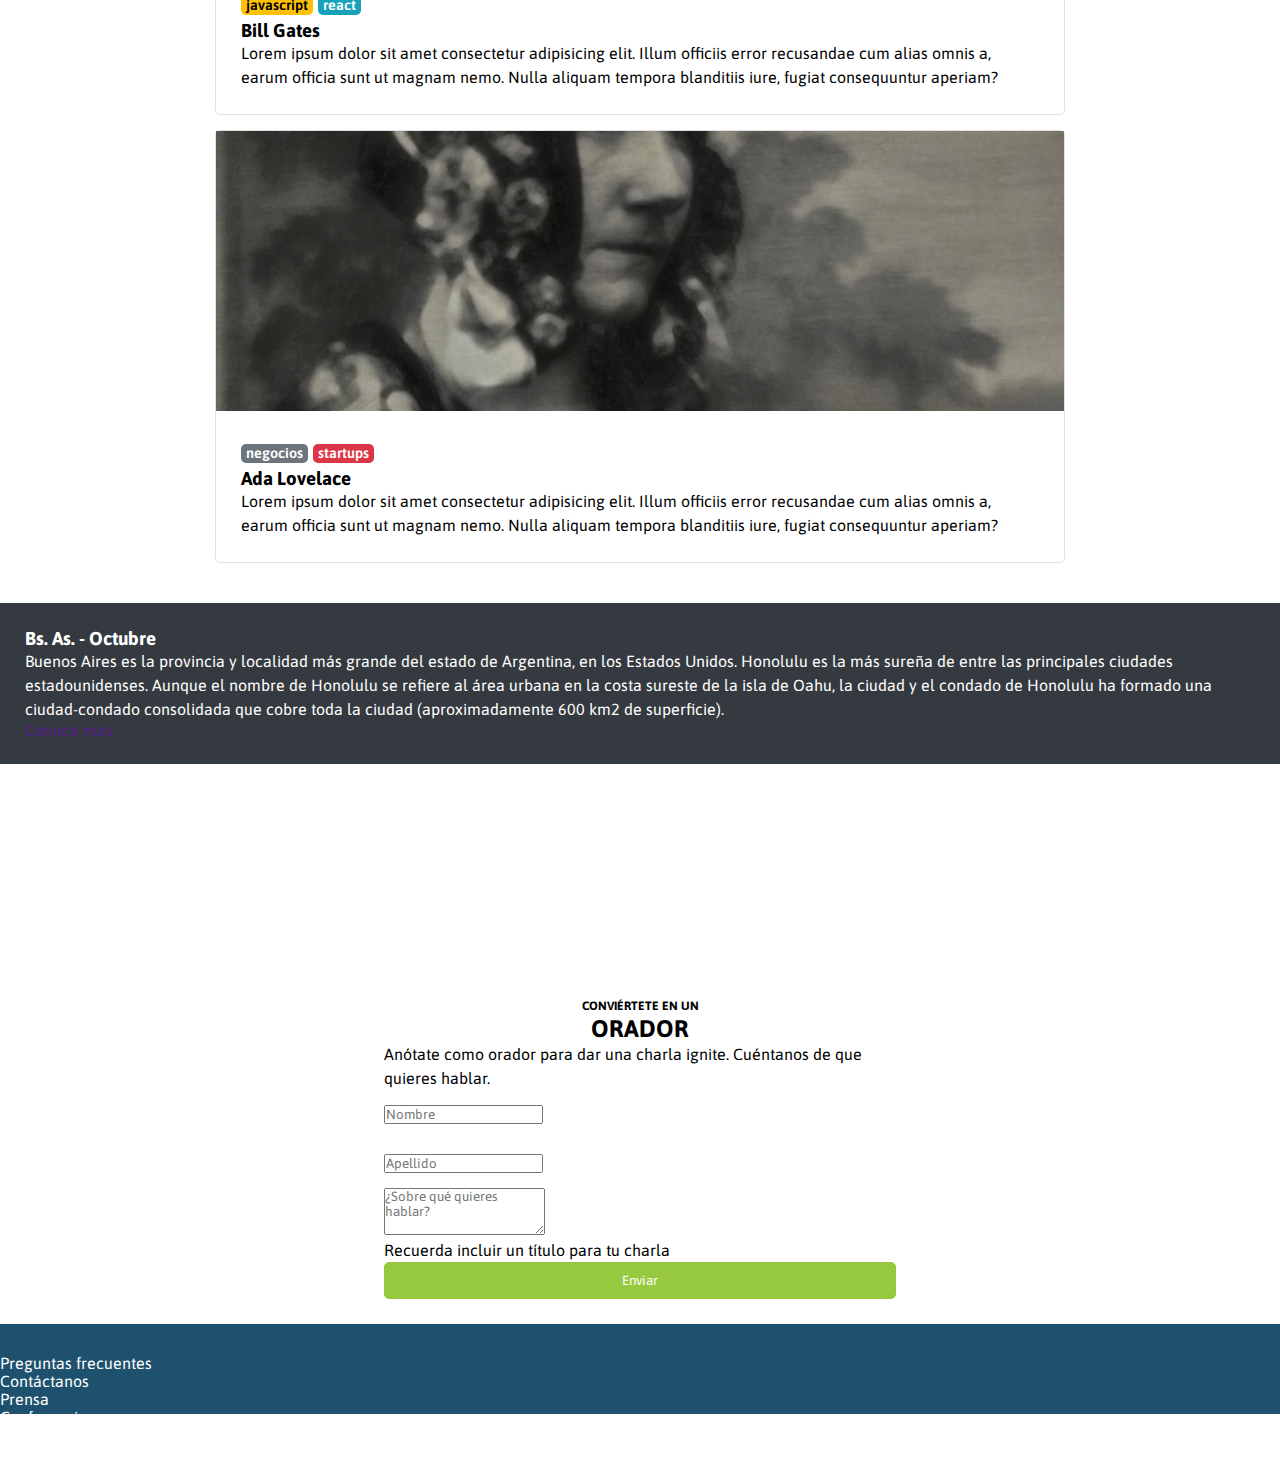
==== commit 155aacc6: "Se agrega la página tickets.html" ====
--- a/index.html
+++ b/index.html
@@ -8,6 +8,9 @@
     <link rel="stylesheet" href="./assets/css/estilos.css">
     <link href="https://cdn.jsdelivr.net/npm/bootstrap@5.3.2/dist/css/bootstrap.min.css" rel="stylesheet"
         integrity="sha384-T3c6CoIi6uLrA9TneNEoa7RxnatzjcDSCmG1MXxSR1GAsXEV/Dwwykc2MPK8M2HN" crossorigin="anonymous">
+    <link rel="preconnect" href="https://fonts.googleapis.com">
+    <link rel="preconnect" href="https://fonts.gstatic.com" crossorigin>
+    <link href="https://fonts.googleapis.com/css2?family=Asap:wght@300;400;500&family=Lato:wght@300;400;700;900&display=swap" rel="stylesheet">
     <title>Conferencia Bs. As.</title>
 </head>
 
@@ -38,7 +41,7 @@
                         <a class="nav-link" href="#seccion4">Conviértete en orador</a>
                     </li>
                     <li class="nav-item">
-                        <a class="nav-link" href="">Comprar tickets</a>
+                        <a class="nav-link" href="./tickets.html">Comprar tickets</a>
                     </li>
                 </ul>
             </div>
--- a/assets/css/estilos.css
+++ b/assets/css/estilos.css
@@ -2,7 +2,7 @@
 * {
     margin:0;
     padding: 0;
-    font-family:Lato,sans-serif;
+    font-family:'Asap', sans-serif;
     scroll-behavior: smooth;
 }
 html {
@@ -175,6 +175,76 @@
     margin:15px 0!important;
 }
 
+/* Tickets */
+.recuadros {
+    text-align: center;
+    margin:0 5px;
+    padding: 20px 25px;
+    border:2px solid #17A2B8;
+}
+.titular-recuadros {
+    font-size:20px;
+    color:#000000;
+    font-weight: 500;
+}
+.descuento-recuadros {
+    font-weight: bolder;
+    font-size: 18px;
+}
+.aclaracion-recuadros {
+    font-size:13px;
+    color:#5f5f5f;
+}
+.con-tickets {
+    max-width: 650px!important;
+    padding: 50px 50px;
+}
+.texto {
+    font-size:16px;
+    color:#5f5f5f;
+}
+.recuadros:last-of-type {
+    border:2px solid #ffc107;
+}
+.recuadros:first-of-type {
+    border:2px solid #007bff;
+}
+input#cantidad {
+    margin:0!important;
+}
+.total {
+    margin:30px 0;
+    padding: 10px 20px;
+    font-size: 15px;
+    color: #004085;
+    background-color: #cce5ff;
+    border-radius: 5px;
+}
+.botones {
+    display: flex;
+    justify-content: space-between;
+}
+button {
+    padding: 10px 20px;
+    background-color: #97c93e;
+    color:#FFFFFF;
+    width:49%;
+    border:none;
+    border-radius: 5px!important;
+}
+.seccion-formulario h1 {
+    margin:15px 0 0 0;
+    font-size: 14px;
+    color:#5f5f5f;
+    text-transform: uppercase;
+    text-align: center;
+}
+.seccion-formulario .valor-ticket {
+    font-size: 32px;
+    font-weight: 500;
+    text-transform: uppercase;
+    text-align: center;
+}
 @media screen and (max-width:425px) {
 
     .brand-flex {
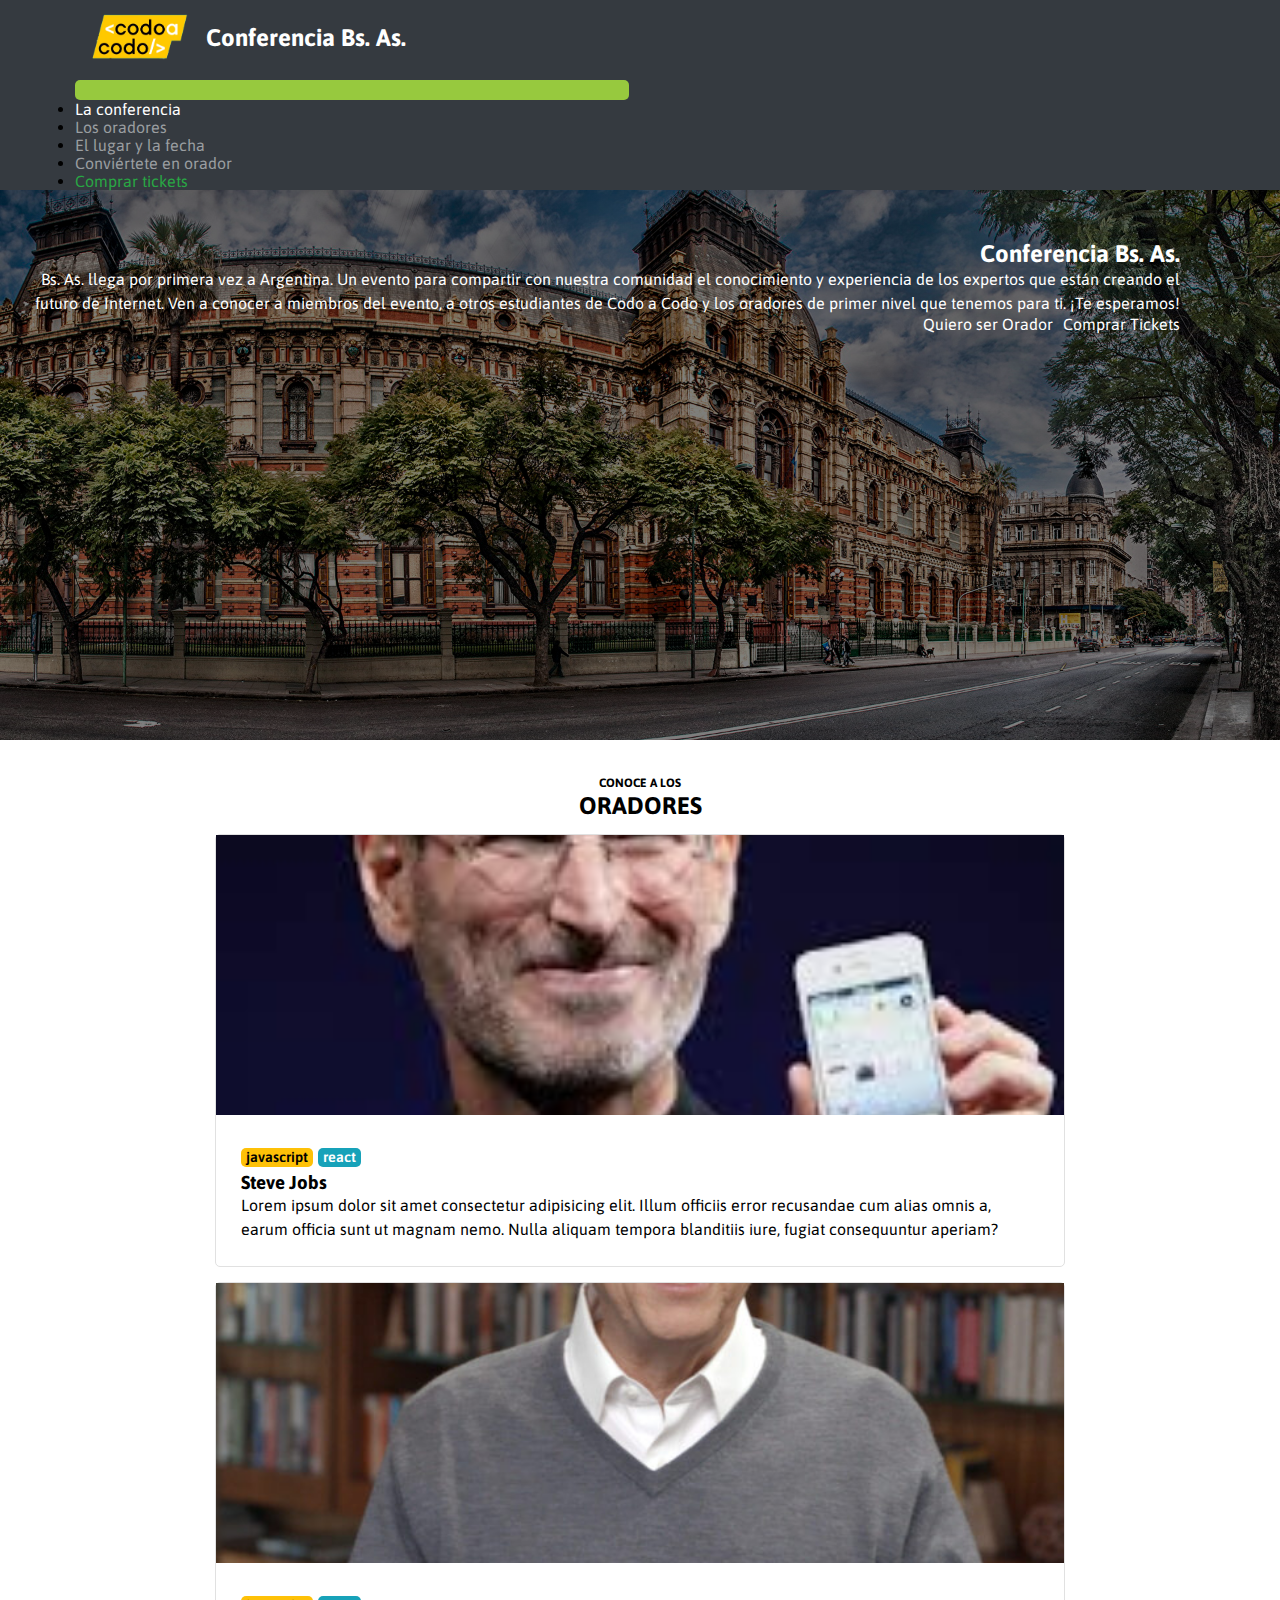
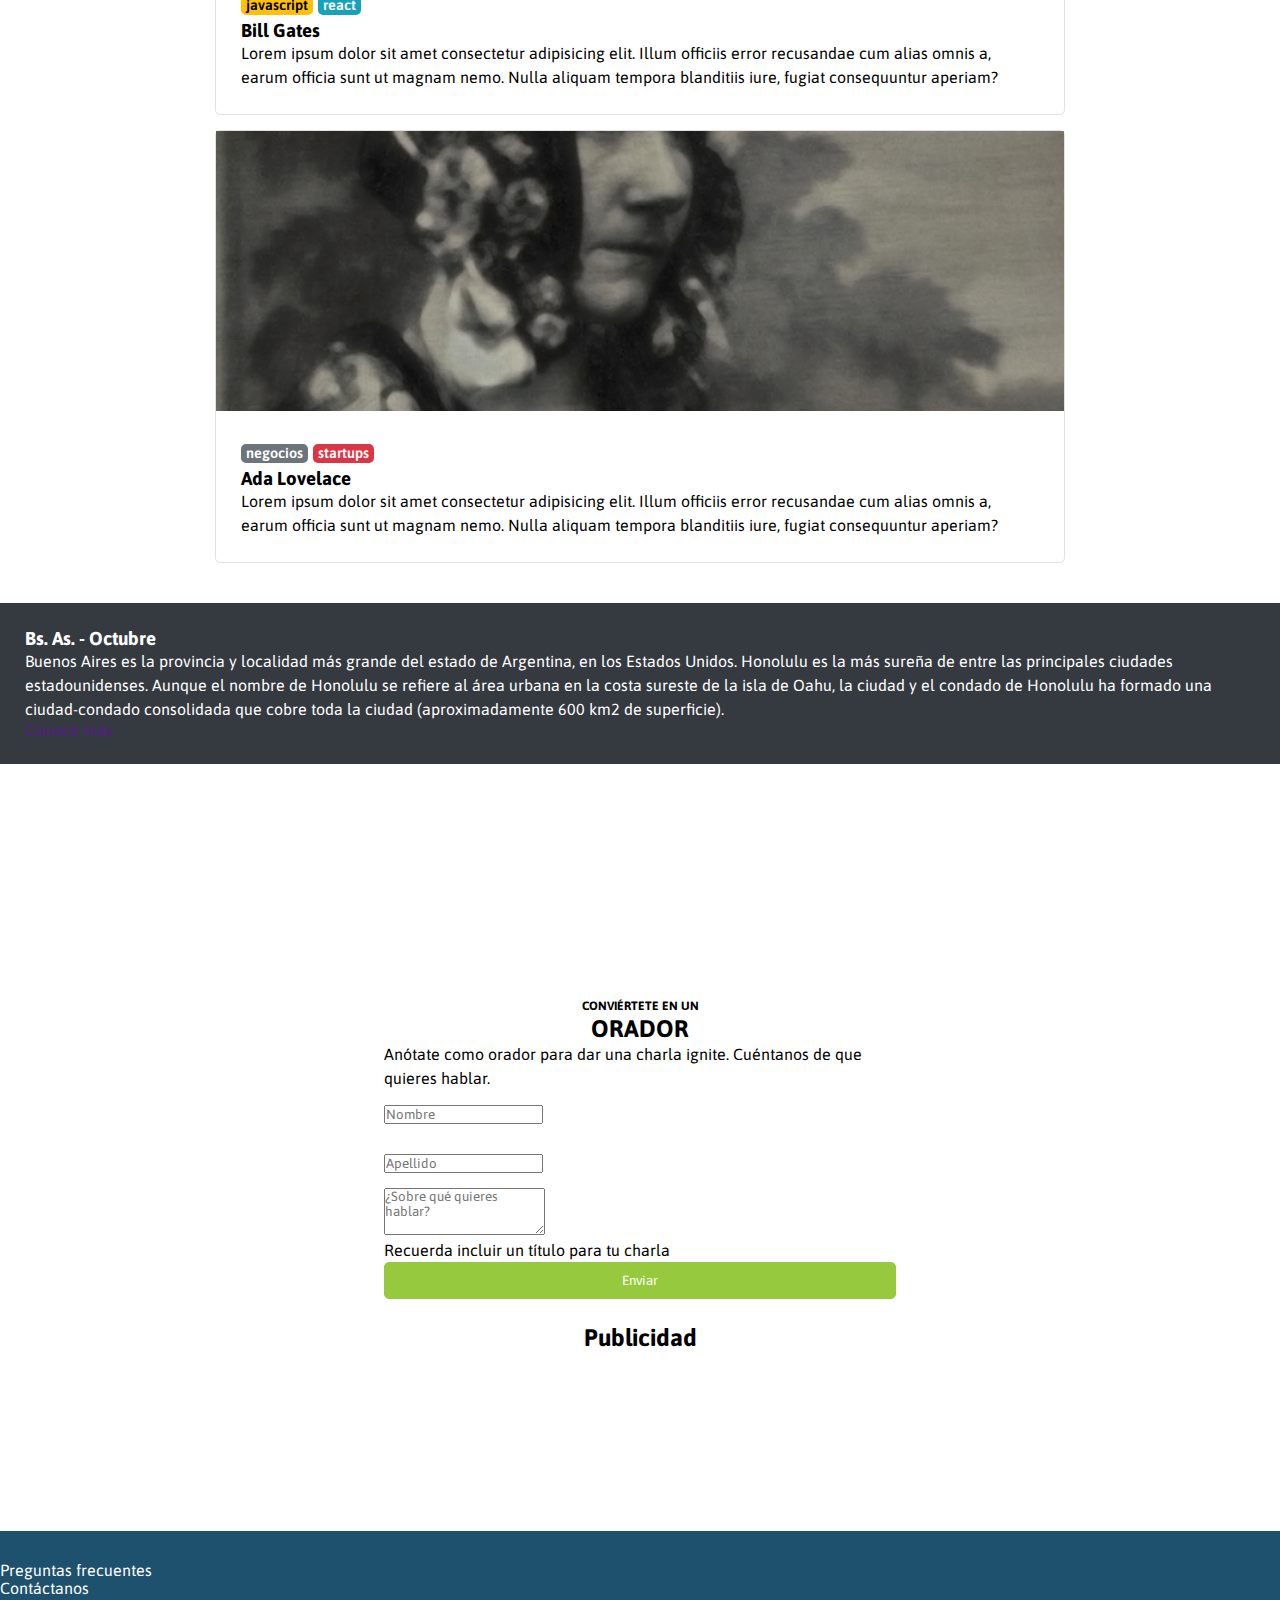
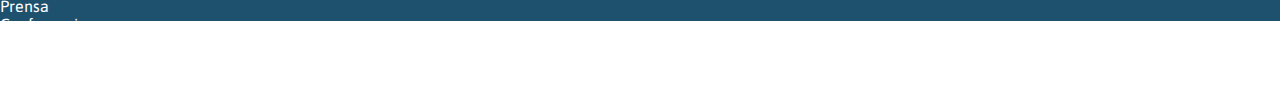
==== commit 2cac8436: "Ajustes de visualización" ====
--- a/index.html
+++ b/index.html
@@ -167,7 +167,22 @@
             </div>
         </section>
     </main>
-    <aside>
+    <aside class="publicidad">
+        <h2>Publicidad</h2>
+        <div class="videos-publicitarios">
+            <iframe width="300" src="https://www.youtube.com/embed/ptXiQwE535s?controls=0" title="YouTube video player"
+                frameborder="0"
+                allow="accelerometer; autoplay; clipboard-write; encrypted-media; gyroscope; picture-in-picture; web-share"
+                allowfullscreen></iframe>
+            <iframe width="300" src="https://www.youtube.com/embed/W-z0iTXEarw?controls=0" title="YouTube video player"
+                frameborder="0"
+                allow="accelerometer; autoplay; clipboard-write; encrypted-media; gyroscope; picture-in-picture; web-share"
+                allowfullscreen></iframe>
+            <iframe width="300" src="https://www.youtube.com/embed/KAY1j-MPpyA" title="YouTube video player"
+                frameborder="0"
+                allow="accelerometer; autoplay; clipboard-write; encrypted-media; gyroscope; picture-in-picture; web-share"
+                allowfullscreen></iframe>
+        </div>
     </aside>
     <footer class="container-fluid seccion5">
         <div class="row">
--- a/assets/css/estilos.css
+++ b/assets/css/estilos.css
@@ -212,6 +212,13 @@
 input#cantidad {
     margin:0!important;
 }
+#formulario1 input {
+    margin:0!important;
+}
+.lineas {
+    
+    margin-top:25px!important;
+}
 .total {
     margin:30px 0;
     padding: 10px 20px;
@@ -245,6 +252,20 @@
     text-transform: uppercase;
     text-align: center;
 }
+#alerta-nombre, #alerta-apellido, #alerta-email, #alerta-cantidad {
+    margin-bottom:15px;
+    padding: 0;
+    color: #fa0019;
+    font-size: 13px;
+    font-weight: 500;
+}
+.videos-publicitarios {
+    display: flex;
+    justify-content: center;
+}
+iframe {
+    margin:5px 15px 25px 15px;
+}
 @media screen and (max-width:425px) {
 
     .brand-flex {
